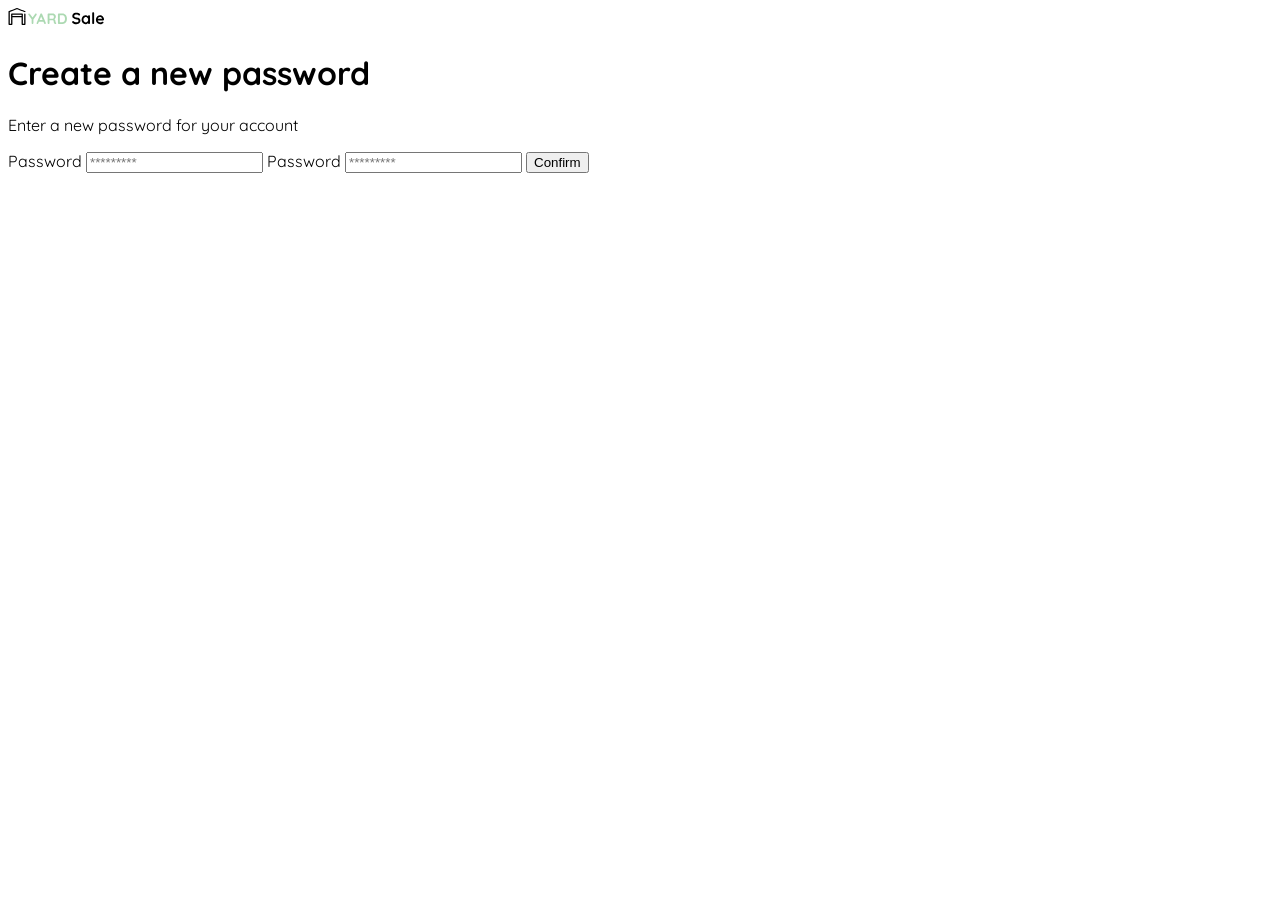
==== index.html @ dd56aa69 "Crear nueva contraseña: HTML" ====
<!DOCTYPE html>
<html lang="en">
<head>
    <meta charset="UTF-8">
    <meta http-equiv="X-UA-Compatible" content="IE=edge">
    <meta name="viewport" content="width=device-width, initial-scale=1.0">
    <link rel="preconnect" href="https://fonts.gstatic.com" crossorigin>
    <link href="https://fonts.googleapis.com/css2?family=Quicksand:wght@300;500;700&display=swap" rel="stylesheet">
    <title>Document</title>
    <style>
        :root {
            --black:#000000;
            --white: #FFFFFF;
            --very-light-pink: #C7C7C7;
            --text-input-field: #F7F7F7;
            --dark: #232830;
            --hospital-green: #ACD9B2;
        }

        body {
            font-family: 'Quicksand', sans-serif;
        }
    </style>
</head>
<body>
    <div class="login">
        <div class="form-container">
            <img src="./logos/logo_yard_sale.svg" alt="logo" class="logo">
            <h1 class="title">Create a new password</h1>
            <p class="subtitle">Enter a new password for your account</p>
            <form action="/" class="form">
            <label for="password" class="label">Password</label>
            <input type="password" id="password" placeholder="*********" class="input input-password">
            <label for="new-password" class="label">Password</label>
            <input type="password" id="new-password" placeholder="*********" class="input input-password">
            <input type="submit" value="Confirm" class="primary-button login-button">
            </form>
        </div>
    </div>
</body>
</html>
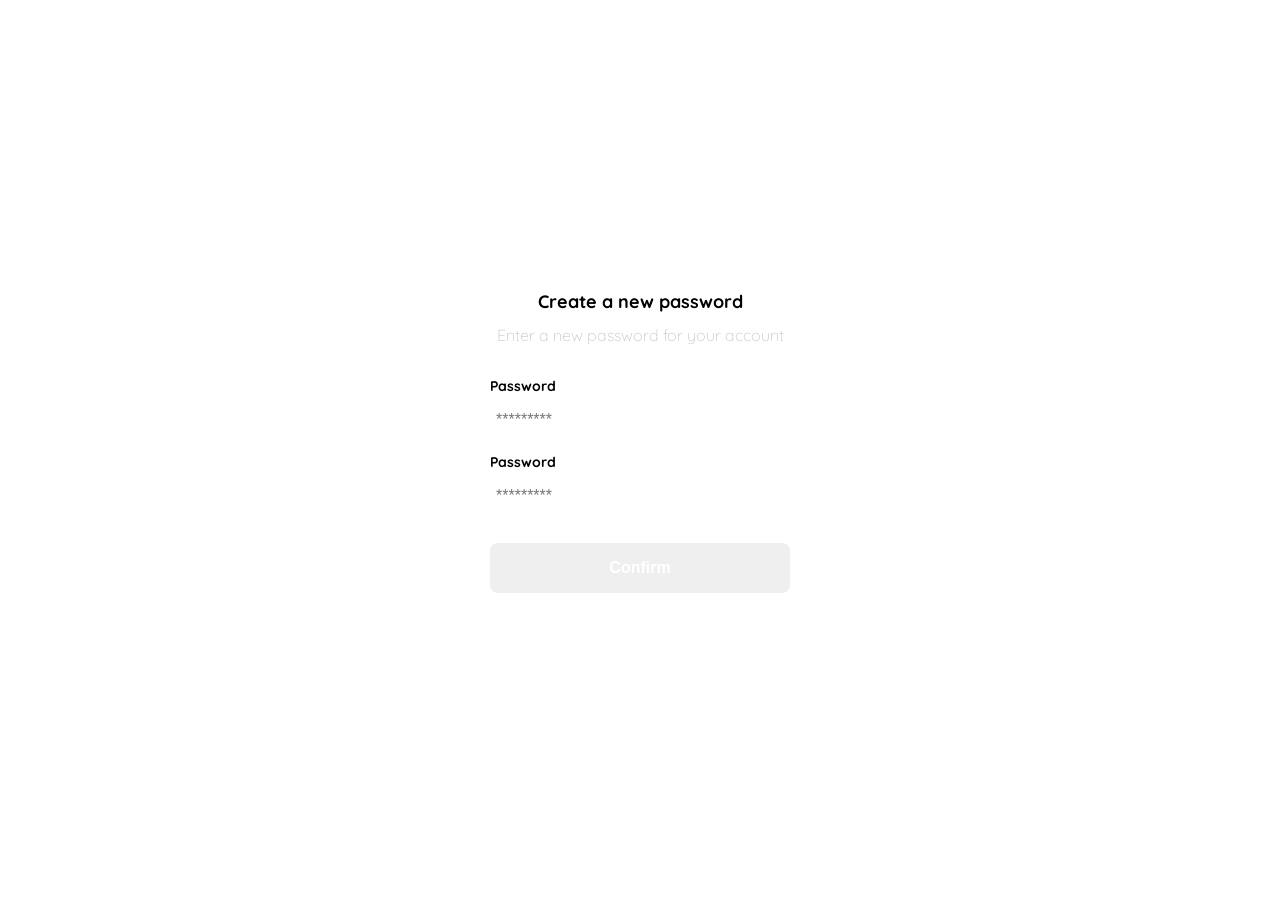
==== commit cefaff49: "Crear nueva contraseña: CSS" ====
--- a/index.html
+++ b/index.html
@@ -15,11 +15,84 @@
             --text-input-field: #F7F7F7;
             --dark: #232830;
             --hospital-green: #ACD9B2;
+            --sm: 14px;
+            --md: 16px;
+            --lg: 18px;
         }
 
         body {
+            margin: 0;
             font-family: 'Quicksand', sans-serif;
         }
+        .login {
+            width: 100%;
+            height: 100vh;
+            display: grid;
+            place-items: center;
+        }
+        .form-container {
+            display: grid;
+            grid-template-rows: auto 1fr auto;
+            width: 300px;
+        }
+        .logo {
+            width: 150px;
+            margin-bottom: 48px;
+            justify-self: center;
+            display: none;
+        }
+        .title {
+            font-size: var(--lg);
+            margin-bottom: 12px;
+            text-align: center;
+        }
+        .subtitle {
+            color: var(--very-light-pink);
+            font-size: var(--md);
+            font-weight: 300;
+            margin-top: 0;
+            margin-bottom: 32px;
+            text-align: center;
+        }
+        .form {
+            display: flex;
+            flex-direction: column;
+        }
+        .label {
+            font-size: var(--sm);
+            font-weight: bold;
+            margin-bottom: 4px;
+        }
+        .input {
+            background-color: var     (--text-input-field);
+            border: none;
+            border-radius: 8px;
+            height: 30px;
+            font-size: var(--md);
+            padding: 6px;
+            margin-bottom: 12px;
+        }
+        .primary-button {
+            background-color: var   (--hospital-green);
+            border-radius: 8px;
+            border: none;
+            color: var(--white);
+            width: 100%;
+            cursor: pointer;
+            font-size: var(--md);
+            font-weight: bold;
+            height: 50px;
+        }
+        .login-button {
+            margin-top: 14px;
+            margin-bottom: 30px;
+        }
+        @media (max-width: 640px) {
+            .logo {
+            display: block;
+          }
+        }
+
     </style>
 </head>
 <body>
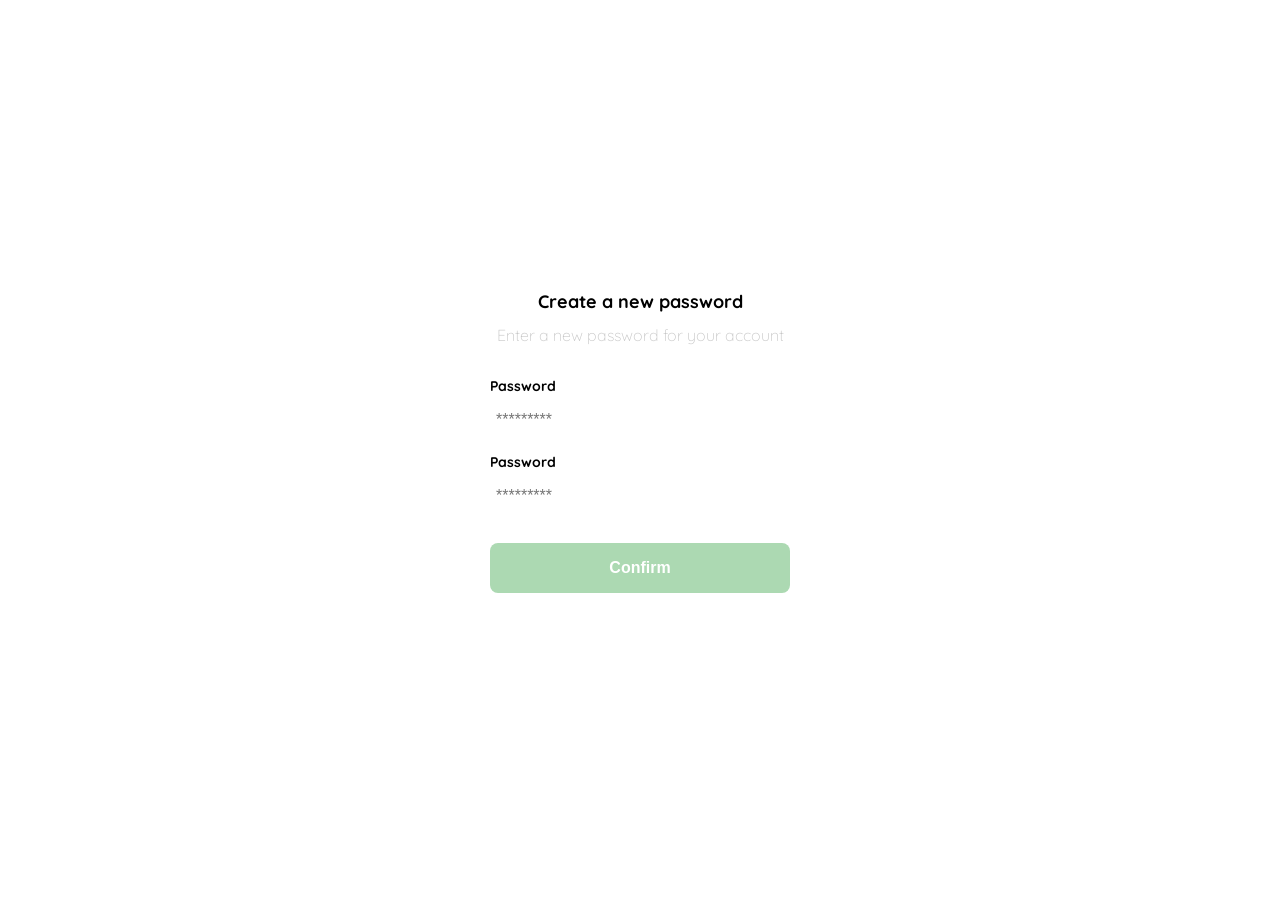
==== commit 6756ebfd: "Menú desktop" ====
--- a/index.html
+++ b/index.html
@@ -4,6 +4,7 @@
     <meta charset="UTF-8">
     <meta http-equiv="X-UA-Compatible" content="IE=edge">
     <meta name="viewport" content="width=device-width, initial-scale=1.0">
+    <link rel="preconnect" href="https://fonts.googleapis.com">
     <link rel="preconnect" href="https://fonts.gstatic.com" crossorigin>
     <link href="https://fonts.googleapis.com/css2?family=Quicksand:wght@300;500;700&display=swap" rel="stylesheet">
     <title>Document</title>
@@ -73,7 +74,7 @@
             margin-bottom: 12px;
         }
         .primary-button {
-            background-color: var   (--hospital-green);
+            background-color: var(--hospital-green);
             border-radius: 8px;
             border: none;
             color: var(--white);
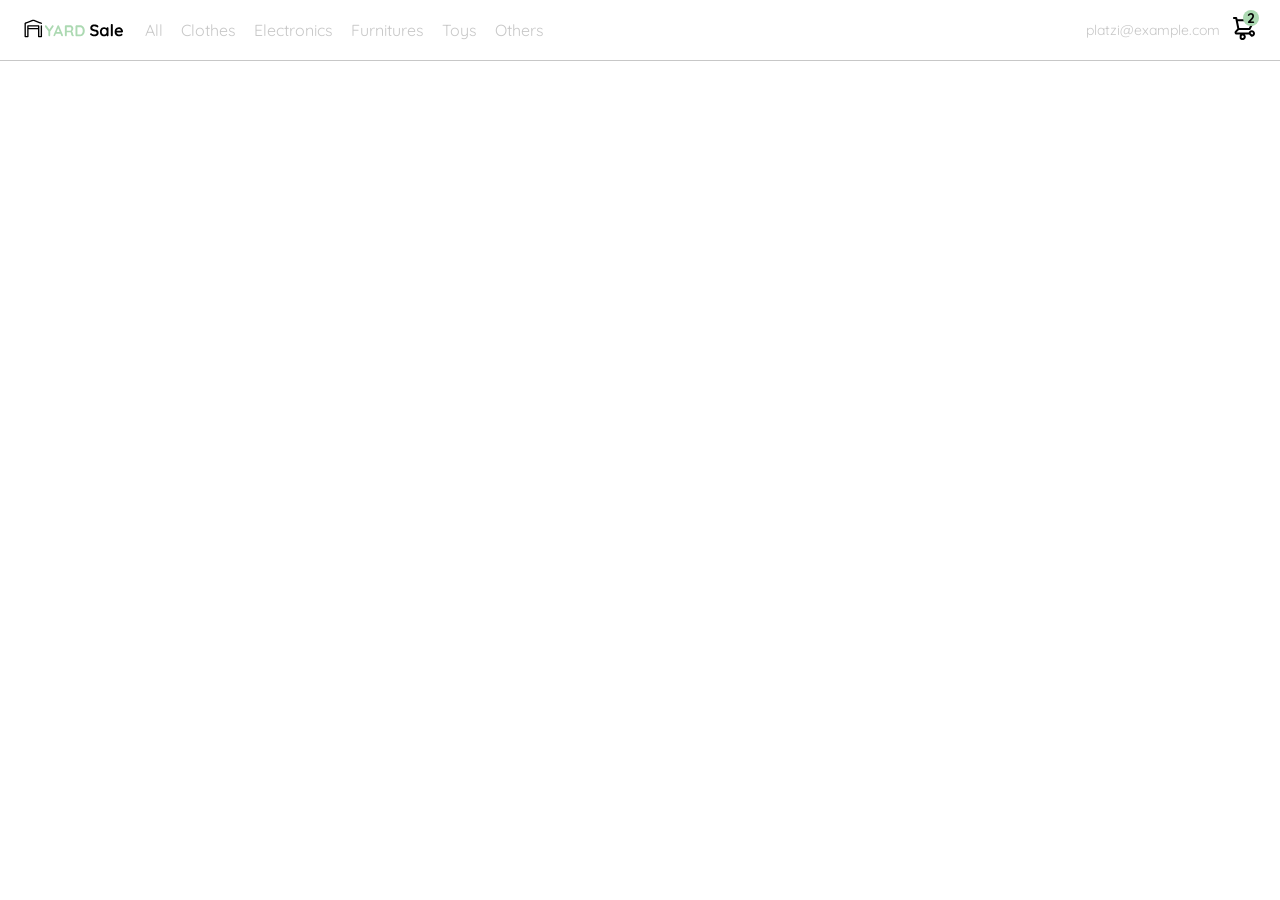
==== commit 01661b81: "Curso Práctico de JavaScript - Fusión del menú en desktop" ====
--- a/index.html
+++ b/index.html
@@ -4,112 +4,69 @@
     <meta charset="UTF-8">
     <meta http-equiv="X-UA-Compatible" content="IE=edge">
     <meta name="viewport" content="width=device-width, initial-scale=1.0">
+
     <link rel="preconnect" href="https://fonts.googleapis.com">
     <link rel="preconnect" href="https://fonts.gstatic.com" crossorigin>
     <link href="https://fonts.googleapis.com/css2?family=Quicksand:wght@300;500;700&display=swap" rel="stylesheet">
-    <title>Document</title>
-    <style>
-        :root {
-            --black:#000000;
-            --white: #FFFFFF;
-            --very-light-pink: #C7C7C7;
-            --text-input-field: #F7F7F7;
-            --dark: #232830;
-            --hospital-green: #ACD9B2;
-            --sm: 14px;
-            --md: 16px;
-            --lg: 18px;
-        }
 
-        body {
-            margin: 0;
-            font-family: 'Quicksand', sans-serif;
-        }
-        .login {
-            width: 100%;
-            height: 100vh;
-            display: grid;
-            place-items: center;
-        }
-        .form-container {
-            display: grid;
-            grid-template-rows: auto 1fr auto;
-            width: 300px;
-        }
-        .logo {
-            width: 150px;
-            margin-bottom: 48px;
-            justify-self: center;
-            display: none;
-        }
-        .title {
-            font-size: var(--lg);
-            margin-bottom: 12px;
-            text-align: center;
-        }
-        .subtitle {
-            color: var(--very-light-pink);
-            font-size: var(--md);
-            font-weight: 300;
-            margin-top: 0;
-            margin-bottom: 32px;
-            text-align: center;
-        }
-        .form {
-            display: flex;
-            flex-direction: column;
-        }
-        .label {
-            font-size: var(--sm);
-            font-weight: bold;
-            margin-bottom: 4px;
-        }
-        .input {
-            background-color: var     (--text-input-field);
-            border: none;
-            border-radius: 8px;
-            height: 30px;
-            font-size: var(--md);
-            padding: 6px;
-            margin-bottom: 12px;
-        }
-        .primary-button {
-            background-color: var(--hospital-green);
-            border-radius: 8px;
-            border: none;
-            color: var(--white);
-            width: 100%;
-            cursor: pointer;
-            font-size: var(--md);
-            font-weight: bold;
-            height: 50px;
-        }
-        .login-button {
-            margin-top: 14px;
-            margin-bottom: 30px;
-        }
-        @media (max-width: 640px) {
-            .logo {
-            display: block;
-          }
-        }
-
-    </style>
+    <link rel="stylesheet" href="./styles.css">
+    <title>YardSale: tienda online de cositas chidas</title>
 </head>
 <body>
-    <div class="login">
-        <div class="form-container">
-            <img src="./logos/logo_yard_sale.svg" alt="logo" class="logo">
-            <h1 class="title">Create a new password</h1>
-            <p class="subtitle">Enter a new password for your account</p>
-            <form action="/" class="form">
-            <label for="password" class="label">Password</label>
-            <input type="password" id="password" placeholder="*********" class="input input-password">
-            <label for="new-password" class="label">Password</label>
-            <input type="password" id="new-password" placeholder="*********" class="input input-password">
-            <input type="submit" value="Confirm" class="primary-button login-button">
-            </form>
+    <nav>
+        <img src="./icons/icon_menu.svg" alt="menu" class="menu">
+    
+        <div class="navbar-left">
+          <img src="./logos/logo_yard_sale.svg" alt="logo" class="logo">
+    
+          <ul>
+            <li>
+              <a href="/">All</a>
+            </li>
+            <li>
+              <a href="/">Clothes</a>
+            </li>
+            <li>
+              <a href="/">Electronics</a>
+            </li>
+            <li>
+              <a href="/">Furnitures</a>
+            </li>
+            <li>
+              <a href="/">Toys</a>
+            </li>
+            <li>
+              <a href="/">Others</a>
+            </li>
+          </ul>
         </div>
-    </div>
+    
+        <div class="navbar-right">
+          <ul>
+            <li class="navbar-email">platzi@example.com</li>
+            <li class="navbar-shopping-cart">
+              <img src="./icons/icon_shopping_cart.svg" alt="shopping cart">
+              <div>2</div>
+            </li>
+          </ul>
+        </div>
+
+        <div class="desktop-menu inactive">
+            <ul>
+              <li>
+                <a href="/" class="title">My orders</a>
+              </li>
+        
+              <li>
+                <a href="/">My account</a>
+              </li>
+        
+              <li>
+                <a href="/">Sign out</a>
+              </li>
+            </ul>
+        </div>    
+    </nav>
+    <script src="./main.js"></script>
 </body>
 </html>
--- a/styles.css
+++ b/styles.css
@@ -0,0 +1,147 @@
+:root {
+    --black:#000000;
+    --white: #FFFFFF;
+    --very-light-pink: #C7C7C7;
+    --text-input-field: #F7F7F7;
+    --dark: #232830;
+    --hospital-green: #ACD9B2;
+    --sm: 14px;
+    --md: 16px;
+    --lg: 18px;
+}
+
+.inactive {
+    display: none;
+}
+
+body {
+  margin: 0;
+  font-family: 'Quicksand', sans-serif;
+}
+
+nav {
+  display: flex;
+  justify-content: space-between;
+  padding: 0 24px;
+  border-bottom: 1px solid var(--very-light-pink);
+}
+
+.menu {
+  display: none;
+}
+
+.logo {
+  width: 100px;
+}
+
+.navbar-left ul,
+.navbar-right ul {
+  list-style: none;
+  padding: 0;
+  margin: 0;
+  display: flex;
+  align-items: center;
+  height: 60px;
+}
+
+.navbar-left {
+  display: flex;
+}
+
+.navbar-left ul {
+  margin-left: 12px;
+}
+
+.navbar-left ul li a,
+.navbar-right ul li a {
+  text-decoration: none;
+  color: var(--very-light-pink);
+  border: 1px solid var(--white);
+  padding: 8px;
+  border-radius: 8px;
+}
+.navbar-left ul li a:hover,
+.navbar-right ul li a:hover {
+  border: 1px solid var(--hospital-green);
+  color: var(--hospital-green);
+}
+
+.navbar-email {
+  color: var(--very-light-pink);
+  cursor: pointer;
+  font-size: var(--sm);
+  margin-right: 12px;
+}
+
+.navbar-shopping-cart {
+  position: relative;
+}
+.navbar-shopping-cart div {
+  width: 16px;
+  height: 16px;
+  background-color: var(--hospital-green);
+  border-radius: 50%;
+  font-size: var(--sm);
+  font-weight: bold;
+  position: absolute;
+  top: -6px;
+  right: -3px;
+  display: flex;
+  justify-content: center;
+  align-items: center;    
+}
+
+.desktop-menu {
+    position: absolute;
+    top: 60px;
+    right: 60px;
+    background: var(--white);
+    width: 100px;
+    height: auto;
+    border: 1px solid var(--very-light-pink);
+    border-radius: 6px;
+    padding: 20px 20px 0 20px;
+}
+
+.desktop-menu ul {
+    list-style: none;
+    padding: 0;
+    margin: 0;
+}
+
+.desktop-menu ul li {
+    text-align: end;
+}
+
+.desktop-menu ul li:nth-child(1),
+.desktop-menu ul li:nth-child(2) {
+    font-weight: bold;
+}
+
+.desktop-menu ul li:last-child {
+    padding-top: 20px;
+    border-top: 1px solid var(--very-light-pink);
+}
+.desktop-menu ul li:last-child a {
+    color: var(--hospital-green);
+    font-size: var(--sm);
+}
+
+.desktop-menu ul li a {
+    color: var(--back);
+    text-decoration: none;
+    margin-bottom: 20px;
+    display: inline-block;
+}
+
+@media (max-width: 640px) {
+  .menu {
+    display: block;
+  }
+  .navbar-left ul {
+    display: none;
+  }
+  .navbar-email {
+    display: none;
+  }
+}
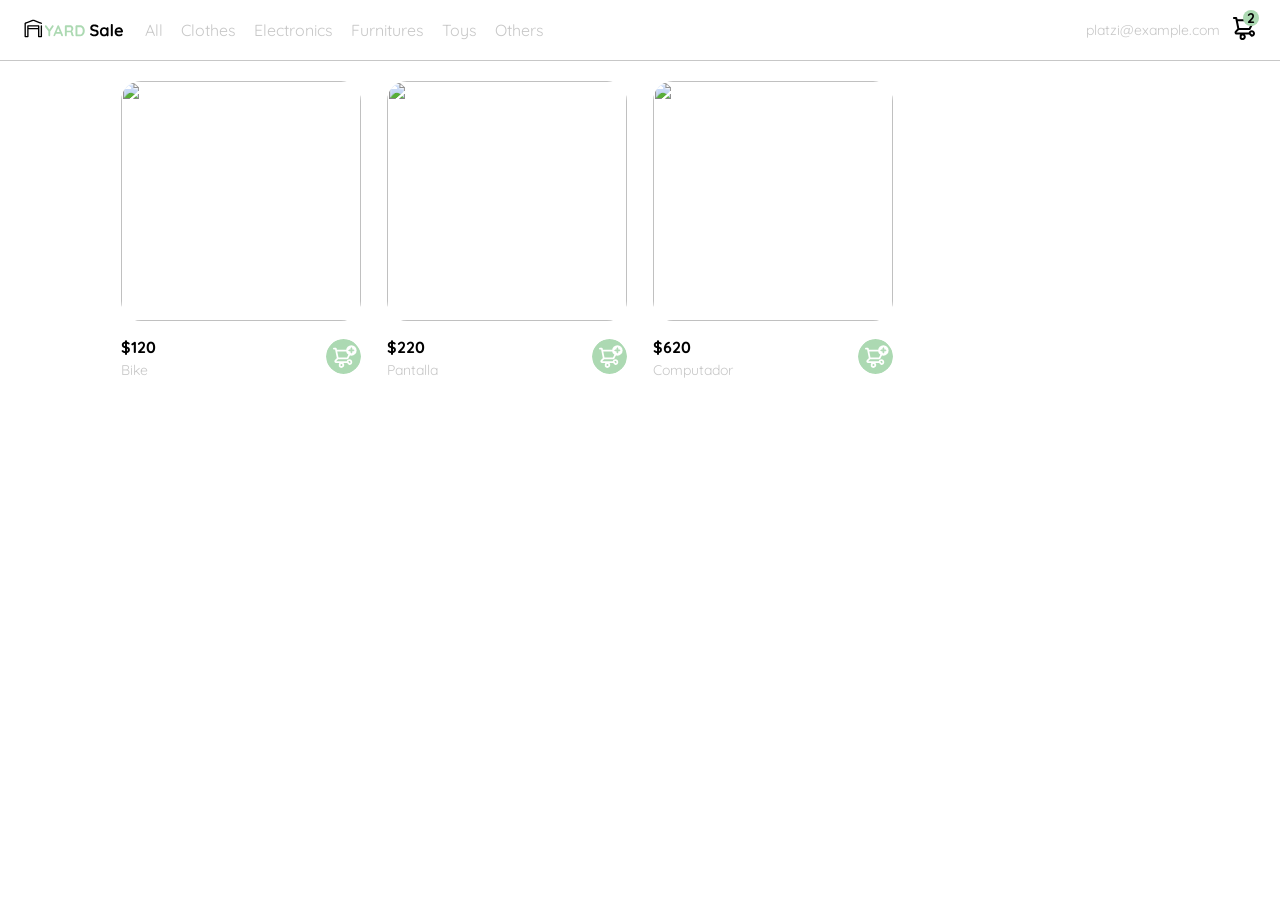
==== commit 178ac5d9: "Curso Práctico de JavaScript - Lista de productos: HTML a partir de arrays" ====
--- a/index.html
+++ b/index.html
@@ -66,7 +66,114 @@
               </li>
             </ul>
         </div>    
+
+        <div class="mobile-menu inactive">
+          <ul>
+            <li>
+              <a href="/">CATEGORIES</a>
+            </li>
+            <li>
+              <a href="/">All</a>
+            </li>
+            <li>
+              <a href="/">Clothes</a>
+            </li>
+            <li>
+              <a href="/">Electronics</a>
+            </li>
+            <li>
+              <a href="/">Furnitures</a>
+            </li>
+            <li>
+              <a href="/">Toys</a>
+            </li>
+            <li>
+              <a href="/">Other</a>
+            </li>
+          </ul>
+      
+          <ul>
+            <li>
+              <a href="/">My orders</a>
+            </li>
+            <li>
+              <a href="/">My account</a>
+            </li>
+          </ul>
+      
+          <ul>
+            <li>
+              <a href="/" class="email">platzi@example.com</a>
+            </li>
+            <li>
+              <a href="/" class="sign-out">Sign out</a>
+            </li>
+          </ul>
+        </div>
     </nav>
+
+    <aside class="product-detail inactive">
+      <div class="title-container">
+          <img src="./icons/flechita.svg" alt="arrow">
+          <p class="title">My order</p>
+      </div>
+      <div class="my-order-content">
+          <div class="shopping-cart">
+            <figure>
+              <img src="https://images.pexels.com/photos/276517/pexels-photo-276517.jpeg?auto=compress&cs=tinysrgb&dpr=2&h=650&w=940" alt="bike">
+            </figure>
+            <p>Bike</p>
+            <p>$30,00</p>
+            <img src="./icons/icon_close.png" alt="close">
+          </div>
+
+          <div class="shopping-cart">
+              <figure>
+                <img src="https://images.pexels.com/photos/276517/pexels-photo-276517.jpeg?auto=compress&cs=tinysrgb&dpr=2&h=650&w=940" alt="bike">
+              </figure>
+              <p>Bike</p>
+              <p>$30,00</p>
+              <img src="./icons/icon_close.png" alt="close">
+          </div>
+
+          <div class="shopping-cart">
+              <figure>
+                <img src="https://images.pexels.com/photos/276517/pexels-photo-276517.jpeg?auto=compress&cs=tinysrgb&dpr=2&h=650&w=940" alt="bike">
+              </figure>
+              <p>Bike</p>
+              <p>$30,00</p>
+              <img src="./icons/icon_close.png" alt="close">
+          </div>
+
+          <div class="order">
+              <p>
+                <span>Total</span>
+              </p>
+              <p>$560.00</p>
+          </div>
+
+          <button class="primary-button">
+              Checkout
+          </button>
+      </div>
+    </aside>
+
+    <section class="main-container">
+      <div class="cards-container">
+          <!-- <div class="product-card">
+              <img src="https://images.pexels.com/photos/276517/pexels-photo-276517.jpeg?auto=compress&cs=tinysrgb&w=1260&h=750&dpr=1" alt="">
+              <div class="product-info">
+                  <div>
+                      <p>$120.00</p>
+                      <p>Bike</p>    
+                  </div>
+                  <figure>
+                      <img src="./icons/bt_add_to_cart.svg" alt="">
+                  </figure>    
+              </div>
+          </div> -->
+        </div>
+    </section>
     <script src="./main.js"></script>
 </body>
 </html>
--- a/styles.css
+++ b/styles.css
@@ -1,3 +1,4 @@
+/* General */
 :root {
     --black:#000000;
     --white: #FFFFFF;
@@ -10,15 +11,15 @@
     --lg: 18px;
 }
 
-.inactive {
-    display: none;
-}
-
 body {
   margin: 0;
   font-family: 'Quicksand', sans-serif;
 }
 
+.inactive {
+  display: none;
+}
+/* Navbar (general) */
 nav {
   display: flex;
   justify-content: space-between;
@@ -90,6 +91,8 @@
   justify-content: center;
   align-items: center;    
 }
+
+/* Menú en desktop */
 
 .desktop-menu {
     position: absolute;
@@ -134,6 +137,185 @@
     display: inline-block;
 }
 
+/* Menú en mobile*/
+
+.mobile-menu {
+  background-color: var(--white);
+  position: absolute;
+  top: 60px;
+  padding: 24px;
+}
+.mobile-menu a {
+  text-decoration: none;
+  color: var(--black);
+  font-weight: bold;
+  /* margin-bottom: 24px; */
+}
+.mobile-menu ul {
+  padding: 0;
+  margin: 24px 0 0;
+  list-style: none;
+}
+
+.mobile-menu ul:nth-child(1) {
+  border-bottom: 1px solid var(--very-light-pink);
+}
+
+.mobile-menu ul li {
+  margin-bottom: 24px;
+}
+
+.email {
+  font-size: var(--sm);
+  font-weight: 300 !important;
+}
+
+.sign-out {
+  font-size: var(--sm);
+  color: var(--hospital-green) !important;
+}
+
+/* Aside (product detail y carrito)*/
+
+.product-detail {
+  background-color: var(--white);
+  width: 360px;
+  padding: 0 24px;
+  box-sizing: border-box;
+  position: absolute;
+  right: 0;
+}
+
+.title-container {
+  display: flex;
+}
+
+.title-container img {
+  transform: rotate(180deg);
+  margin-right: 14px;
+}
+
+.title {
+  font-size: var(--lg);
+  font-weight: bold;
+}
+
+.order {
+  display: grid;
+  grid-template-columns: auto 1fr;
+  gap: 16px;
+  align-items: center;
+  background-color: var(--text-input-field);
+  margin-bottom: 24px;
+  border-radius: 8px;
+  padding: 0 24px;
+}
+
+.order p:nth-child(1) {
+  display: flex;
+  flex-direction: column;
+}
+
+.order p span:nth-child(1) {
+  font-size: var(--md);
+  font-weight: bold;
+}
+
+.order p:nth-child(2) {
+  text-align: end;
+  font-weight: bold;
+}
+
+.shopping-cart {
+  display: grid;
+  grid-template-columns: auto 1fr auto auto;
+  gap: 16px;
+  margin-bottom: 24px;
+  align-items: center;
+}
+
+.shopping-cart figure {
+  margin: 0;
+}
+
+.shopping-cart figure img {
+  width: 70px;
+  height: 70px;
+  border-radius: 20px;
+  object-fit: cover;
+}
+
+.shopping-cart p:nth-child(2) {
+  color: var(--very-light-pink);
+}
+
+.shopping-cart p:nth-child(3) {
+  font-size: var(--md);
+  font-weight: bold;
+}
+
+.primary-button {
+  background-color: var(--hospital-green);
+  border-radius: 8px;
+  border: none;
+  color: var(--white);
+  width: 100%;
+  cursor: pointer;
+  font-size: var(--md);
+  font-weight: bold;
+  height: 50px;
+}
+
+/* Product List */
+
+.cards-container {
+  display: grid;
+  grid-template-columns: repeat(auto-fill, 240px);
+  gap: 26px;
+  place-content: center;
+  margin-top: 20px;
+}
+
+.product-card {
+  width: 240px;
+}
+.product-card img {
+  width: 240px;
+  height: 240px;
+  border-radius: 20px;
+  object-fit: cover;
+}
+
+.product-info {
+  display: flex;
+  justify-content: space-between;
+  align-items: center;
+  margin-top: 12px;
+}
+
+.product-info figure {
+  margin: 0;
+}
+
+.product-info figure img {
+  width: 35px;
+  height: 35px;
+}
+
+.product-info div p:nth-child(1) {
+  font-weight: bold;
+  font-size: var(--md);
+  margin-top: 0;
+  margin-bottom: 4px;
+}
+
+.product-info div p:nth-child(2) {
+  font-size: var(--sm);
+  margin-top: 0;
+  margin-bottom: 0;
+  color: var(--very-light-pink);
+}
+
 @media (max-width: 640px) {
   .menu {
     display: block;
@@ -144,4 +326,29 @@
   .navbar-email {
     display: none;
   }
-}
+  .desktop-menu {
+    display: none;
+  }
+
+  .product-detail {
+    width: 100%;
+  }
+
+  .cards-container {
+    grid-template-columns: repeat(auto-fill, 140px);
+  }
+  .product-card {
+    width: 140px;
+  }
+  .product-card img {
+    width: 140px;
+    height: 140px;
+  }
+
+}
+
+@media (min-width: 641px) {
+  .mobile-menu {
+    display: none;
+  }
+}
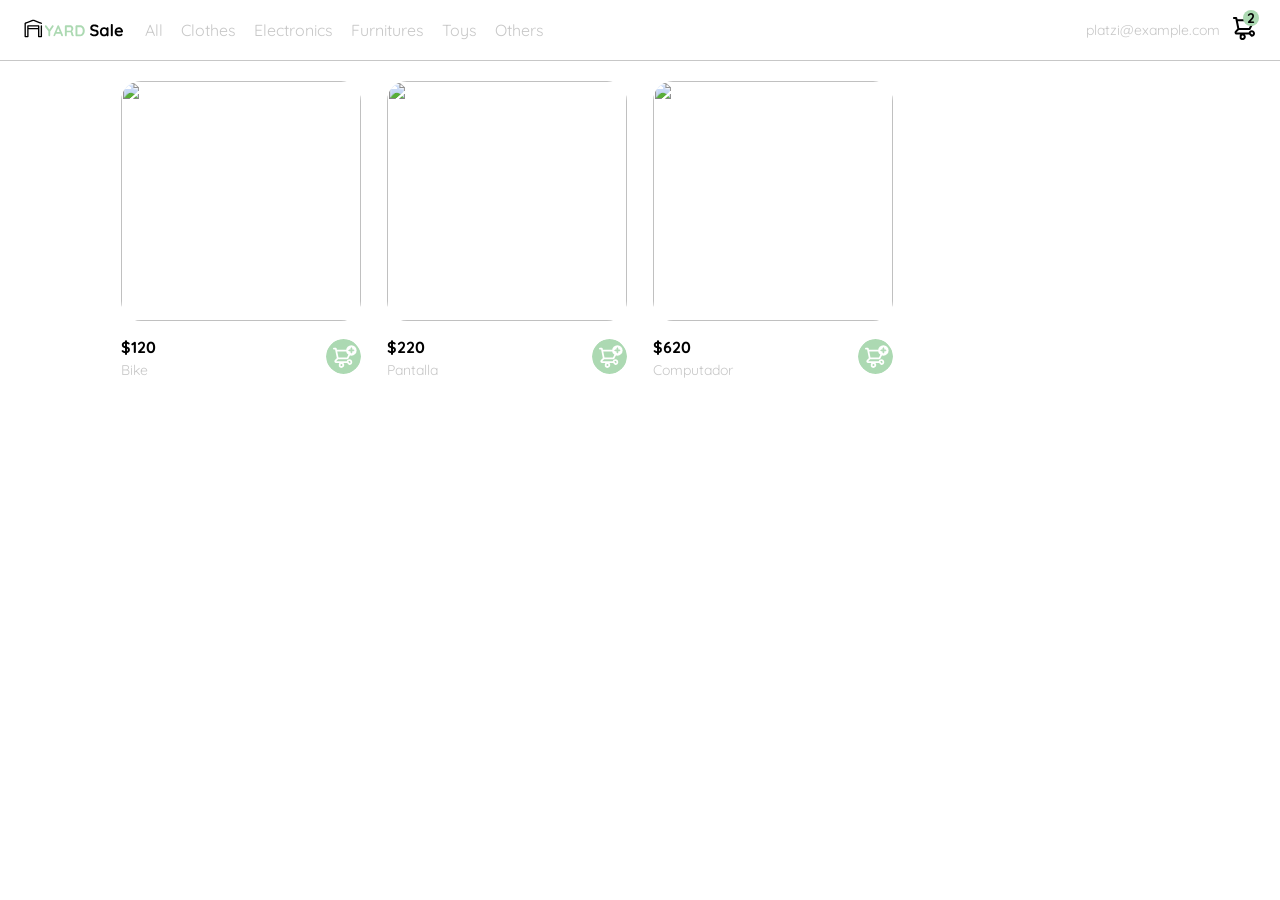
==== commit 8c6d175f: "Curso Práctico de JavaScript - Detalles de un producto" ====
--- a/index.html
+++ b/index.html
@@ -112,7 +112,7 @@
         </div>
     </nav>
 
-    <aside class="product-detail inactive">
+    <aside id="shoppingCartContainer" class="inactive">
       <div class="title-container">
           <img src="./icons/flechita.svg" alt="arrow">
           <p class="title">My order</p>
@@ -158,6 +158,23 @@
       </div>
     </aside>
 
+    <aside id= "productDetail" class="inactive">
+      <div class="product-detail-close">
+        <img src="./icons/icon_close.png" alt="close">
+      </div>
+      <img src="https://images.pexels.com/photos/276517/pexels-photo-276517.jpeg?auto=compress&cs=tinysrgb&dpr=2&h=650&w=940" alt="bike">
+      <div class="product-info">
+        <p>$35,00</p>
+        <p>Bike</p>
+        <p>With its practical position, this bike also fulfills a decorative function, add your hall or workspace.</p>
+        <button class="primary-button add-to-cart-button">
+          <img src="./icons/bt_add_to_cart.svg" alt="add to cart">
+          Add to cart
+        </button>
+      </div>
+  </aside>
+
+
     <section class="main-container">
       <div class="cards-container">
           <!-- <div class="product-card">
--- a/styles.css
+++ b/styles.css
@@ -143,6 +143,8 @@
   background-color: var(--white);
   position: absolute;
   top: 60px;
+  left: 0;
+  width: 100%;
   padding: 24px;
 }
 .mobile-menu a {
@@ -177,13 +179,18 @@
 
 /* Aside (product detail y carrito)*/
 
-.product-detail {
+aside {
   background-color: var(--white);
   width: 360px;
-  padding: 0 24px;
   box-sizing: border-box;
   position: absolute;
   right: 0;
+}
+
+/* ShoppingCart */
+
+#shoppingCartContainer {
+  padding: 0 24px;
 }
 
 .title-container {
@@ -266,6 +273,76 @@
   height: 50px;
 }
 
+/* ProductDetail */
+
+.product-detail-close {
+  background: var(--white);
+  width: 14px;
+  height: 14px;
+  position: absolute;
+  top: 24px;
+  left: 24px;
+  z-index: 2;
+  padding: 12px;
+  border-radius: 50%;
+  /* display: flex; */
+}
+
+.product-detail-close:hover {
+  cursor: pointer;
+}
+
+#productDetail > img:nth-child(2) {
+  width: 100%;
+  height: 360px;
+  object-fit: cover;
+  border-radius: 0 0 20px 20px;
+}
+
+#productDetail .product-info {
+  margin: 24px 24px 0 24px;
+}
+
+#productDetail .product-info p:nth-child(1) {
+  font-weight: bold;
+  font-size: var(--md);
+  margin-top: 0;
+  margin-bottom: 4px;
+}
+
+#productDetail .product-info p:nth-child(2) {
+  color: var(--very-light-pink);
+  font-size: var(--md);
+  margin-top: 0;
+  margin-bottom: 36px;
+}
+
+#productDetail .product-info p:nth-child(3) {
+  color: var(--very-light-pink);
+  font-size: var(--sm);
+  margin-top: 0;
+  margin-bottom: 36px;
+}
+
+.primary-button {
+  background-color: var(--hospital-green);
+  border-radius: 8px;
+  border: none;
+  color: var(--white);
+  width: 100%;
+  cursor: pointer;
+  font-size: var(--md);
+  font-weight: bold;
+  height: 50px;
+}
+
+.add-to-cart-button {
+  display: flex;
+  align-items: center;
+  justify-content: center;
+}
+
+
 /* Product List */
 
 .cards-container {
@@ -286,30 +363,30 @@
   object-fit: cover;
 }
 
-.product-info {
+.product-card .product-info {
   display: flex;
   justify-content: space-between;
   align-items: center;
   margin-top: 12px;
 }
 
-.product-info figure {
+.product-card .product-info figure {
   margin: 0;
 }
 
-.product-info figure img {
+.product-card .product-info figure img {
   width: 35px;
   height: 35px;
 }
 
-.product-info div p:nth-child(1) {
+.product-card .product-info div p:nth-child(1) {
   font-weight: bold;
   font-size: var(--md);
   margin-top: 0;
   margin-bottom: 4px;
 }
 
-.product-info div p:nth-child(2) {
+.product-card .product-info div p:nth-child(2) {
   font-size: var(--sm);
   margin-top: 0;
   margin-bottom: 0;
@@ -330,7 +407,7 @@
     display: none;
   }
 
-  .product-detail {
+  aside {
     width: 100%;
   }
 
